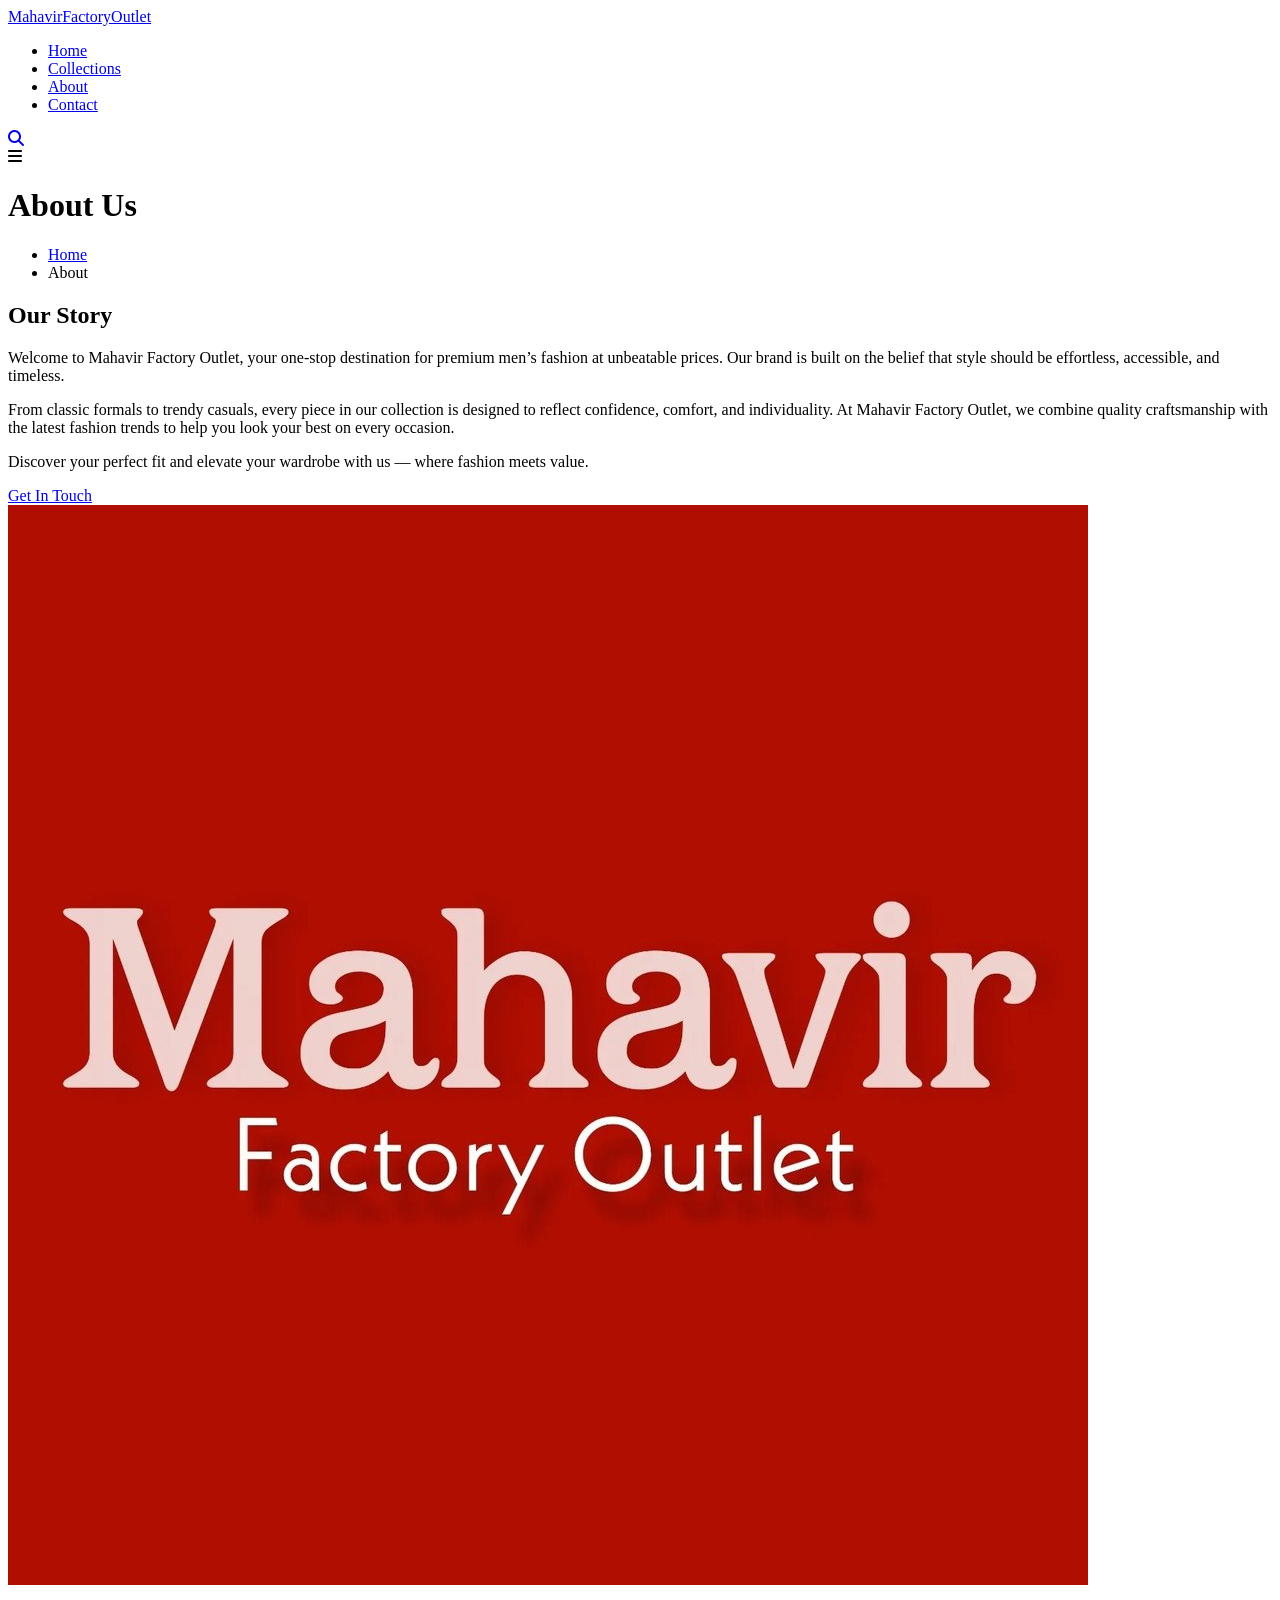
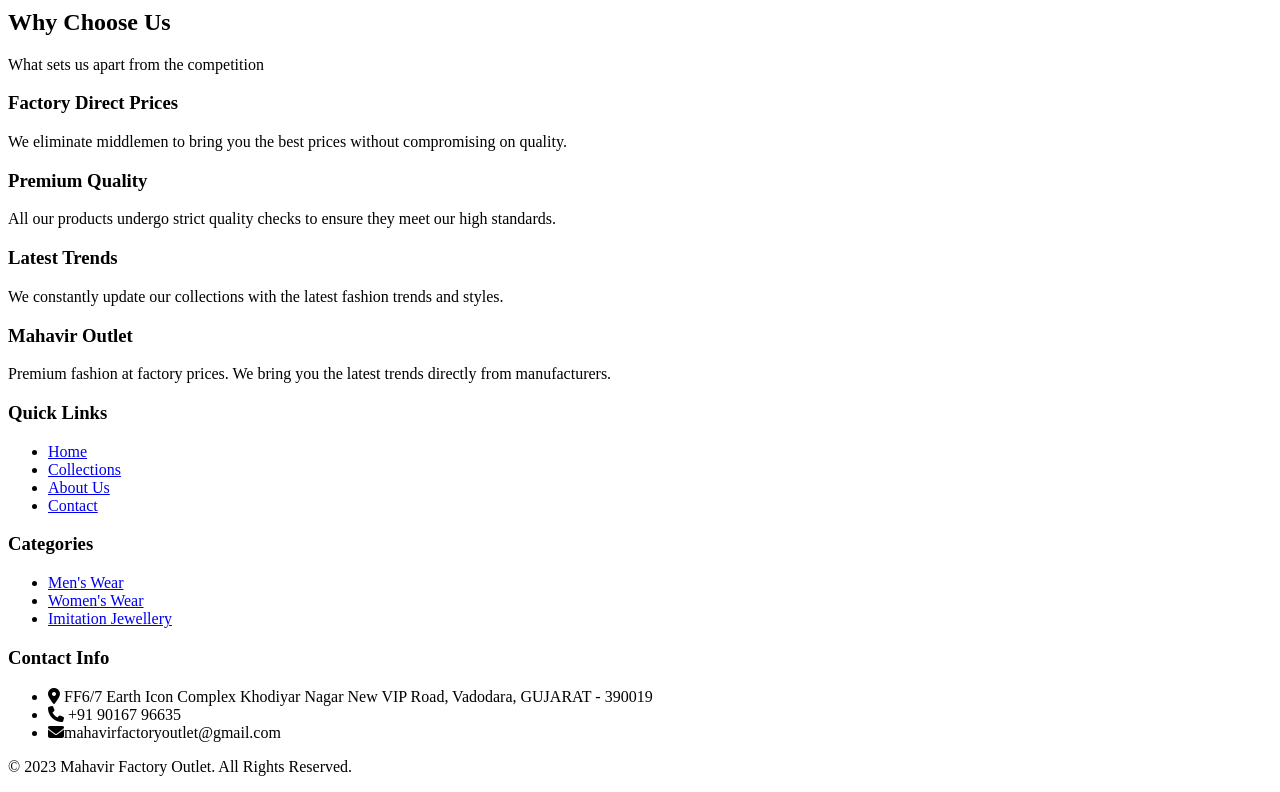
==== about.html @ 2e47fcfe "Add files via upload" ====
<!DOCTYPE html>
<html lang="en">
<head>
    <meta charset="UTF-8">
    <meta name="viewport" content="width=device-width, initial-scale=1.0">
    <title>About Us - Mahavir Factory Outlet</title>
    <link rel="stylesheet" href="css/style.css">
    <link rel="stylesheet" href="css/responsive.css">
    <link href="https://fonts.googleapis.com/css2?family=Poppins:wght@300;400;500;600;700;800&display=swap" rel="stylesheet">
    <link rel="stylesheet" href="https://cdnjs.cloudflare.com/ajax/libs/font-awesome/6.4.0/css/all.min.css">
</head>
<body>
    <!-- Header -->
    <header id="header">
        <div class="container">
            <nav class="navbar">
                <a href="index.html" class="logo">Mahavir<span>FactoryOutlet</span></a>
                
                <ul class="nav-links">
                    <li><a href="index.html">Home</a></li>
                    <li><a href="collections.html">Collections</a></li>
                    <li><a href="about.html">About</a></li>
                    <li><a href="contact.html">Contact</a></li>
                </ul>
                
                <div class="nav-icons">
                    <a href="#" class="search-icon"><i class="fas fa-search"></i></a>
                    <div class="hamburger"><i class="fas fa-bars"></i></div>
                </div>
            </nav>
        </div>
    </header>

    <!-- Page Header -->
    <div class="page-header">
        <div class="container">
            <h1>About Us</h1>
            <ul class="breadcrumb">
                <li><a href="index.html">Home</a></li>
                <li>About</li>
            </ul>
        </div>
    </div>
    

    <!-- About Section -->
    <section class="section about">
        <div class="container">
            <div class="about-content">
                <div class="about-text fade-in">
                    <h2>Our Story</h2>
                    <p>Welcome to Mahavir Factory Outlet, your one-stop destination for premium men’s fashion at unbeatable prices. Our brand is built on the belief that style should be effortless, accessible, and timeless. </p>
                    <p>From classic formals to trendy casuals, every piece in our collection is designed to reflect confidence, comfort, and individuality. At Mahavir Factory Outlet, we combine quality craftsmanship with the latest fashion trends to help you look your best on every occasion. </p>
                    <p>Discover your perfect fit and elevate your wardrobe with us — where fashion meets value.</p>
                    <a href="contact.html" class="btn">Get In Touch</a>
                </div>
                <div class="about-img fade-in">
                    <img src="logo.jpg" alt="Our Store">
                </div>
            </div>
        </div>
    </section>
    
    <!-- Why Choose Us Section -->
    <section class="section">
        <div class="container">
            <div class="section-title">
                <h2>Why Choose Us</h2>
                <p>What sets us apart from the competition</p>
            </div>
            
            <div class="collections-grid">
                <div class="collection-card fade-in">
                    <div class="collection-content">
                        <h3>Factory Direct Prices</h3>
                        <p>We eliminate middlemen to bring you the best prices without compromising on quality.</p>
                    </div>
                </div>
                
                <div class="collection-card fade-in">
                    <div class="collection-content">
                        <h3>Premium Quality</h3>
                        <p>All our products undergo strict quality checks to ensure they meet our high standards.</p>
                    </div>
                </div>
                
                <div class="collection-card fade-in">
                    <div class="collection-content">
                        <h3>Latest Trends</h3>
                        <p>We constantly update our collections with the latest fashion trends and styles.</p>
                    </div>
                </div>
            </div>
        </div>
    </section>

    <!-- Footer -->
    <footer>
        <div class="container">
            <div class="footer-content">
                <div class="footer-column">
                    <h3>Mahavir Outlet</h3>
                    <p>Premium fashion at factory prices. We bring you the latest trends directly from manufacturers.</p>
                </div>
                
                <div class="footer-column">
                    <h3>Quick Links</h3>
                    <ul class="footer-links">
                        <li><a href="index.html">Home</a></li>
                        <li><a href="collections.html">Collections</a></li>
                        <li><a href="about.html">About Us</a></li>
                        <li><a href="contact.html">Contact</a></li>
                    </ul>
                </div>
                
                <div class="footer-column">
                    <h3>Categories</h3>
                    <ul class="footer-links">
                        <li><a href="category.html?collection=men">Men's Wear</a></li>
                        <li><a href="category.html?collection=women">Women's Wear</a></li>
                        <li><a href="category.html?collection=jewellery">Imitation Jewellery</a></li>
                    </ul>
                </div>
                
                <div class="footer-column">
                    <h3>Contact Info</h3>
                    <ul class="footer-links">
                        <li><i class="fas fa-map-marker-alt"></i> FF6/7 Earth Icon Complex Khodiyar Nagar New VIP Road, Vadodara, GUJARAT - 390019</li>
                        <li><i class="fas fa-phone"></i> +91 90167 96635</li>
                        <li><i class="fas fa-envelope"></i>mahavirfactoryoutlet@gmail.com</li>
                    </ul>
                </div>
            </div>
            
            <div class="copyright">
                <p>&copy; 2023 Mahavir Factory Outlet. All Rights Reserved.</p>
            </div>
        </div>
    </footer>

    <script src="js/script.js"></script>
</body>
</html>
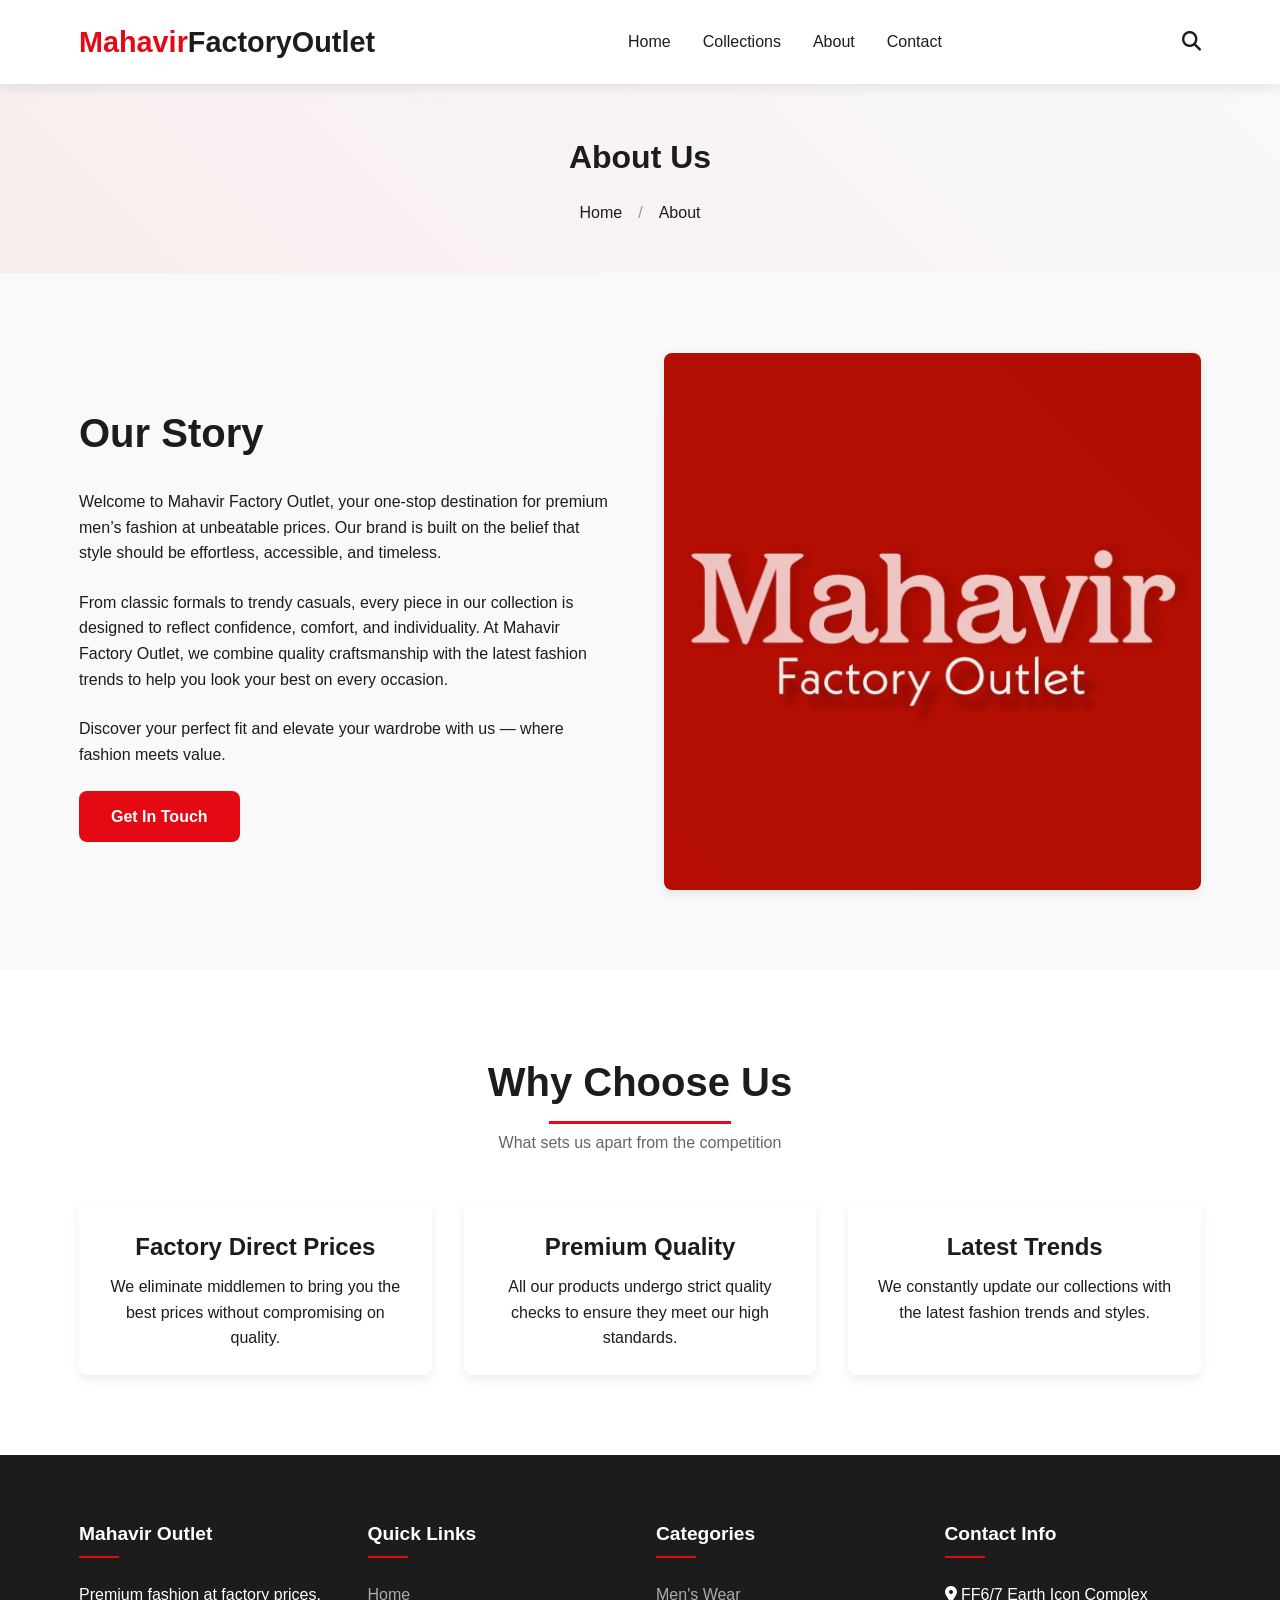
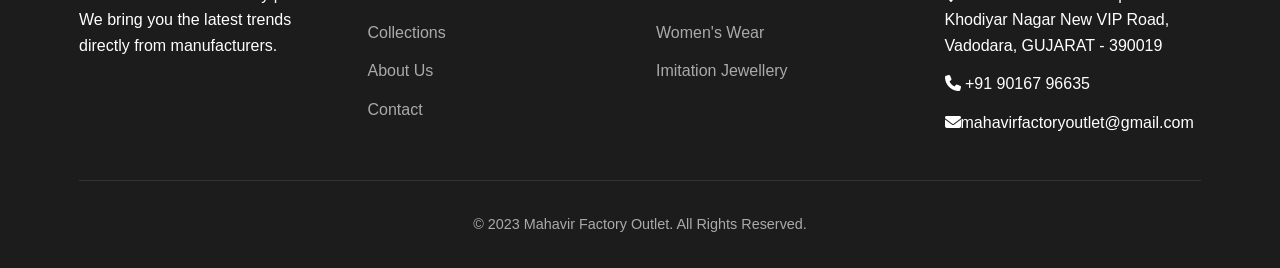
==== commit b0c2e888: "Add files via upload" ====
--- a/about.html
+++ b/about.html
@@ -4,8 +4,8 @@
     <meta charset="UTF-8">
     <meta name="viewport" content="width=device-width, initial-scale=1.0">
     <title>About Us - Mahavir Factory Outlet</title>
-    <link rel="stylesheet" href="css/style.css">
-    <link rel="stylesheet" href="css/responsive.css">
+    <link rel="stylesheet" href="style.css">
+    <link rel="stylesheet" href="responsive.css">
     <link href="https://fonts.googleapis.com/css2?family=Poppins:wght@300;400;500;600;700;800&display=swap" rel="stylesheet">
     <link rel="stylesheet" href="https://cdnjs.cloudflare.com/ajax/libs/font-awesome/6.4.0/css/all.min.css">
 </head>
@@ -138,6 +138,6 @@
         </div>
     </footer>
 
-    <script src="js/script.js"></script>
+    <script src="script.js"></script>
 </body>
 </html>
--- a/style.css
+++ b/style.css
@@ -0,0 +1,839 @@
+/* CSS Variables */
+:root {
+    --primary: #e50914;
+    --primary-dark: #c40812;
+    --secondary: #ffffff;
+    --accent: #f9f9f9;
+    --text: #1c1c1c;
+    --text-light: #666;
+    --light-gray: #e0e0e0;
+    --shadow: 0 4px 12px rgba(0, 0, 0, 0.08);
+    --shadow-hover: 0 10px 30px rgba(0, 0, 0, 0.15);
+    --transition: all 0.3s ease;
+    --border-radius: 8px;
+}
+
+/* CSS Reset */
+* {
+    margin: 0;
+    padding: 0;
+    box-sizing: border-box;
+}
+
+html {
+    scroll-behavior: smooth;
+}
+
+body {
+    font-family: 'Poppins', sans-serif;
+    color: var(--text);
+    background-color: var(--secondary);
+    line-height: 1.6;
+    overflow-x: hidden;
+}
+
+/* Common Styles */
+.container {
+    width: 90%;
+    max-width: 1200px;
+    margin: 0 auto;
+    padding: 0 15px;
+}
+
+.btn {
+    display: inline-block;
+    padding: 0.8rem 2rem;
+    background-color: var(--primary);
+    color: var(--secondary);
+    border: none;
+    border-radius: var(--border-radius);
+    font-weight: 600;
+    text-decoration: none;
+    transition: var(--transition);
+    cursor: pointer;
+    text-align: center;
+}
+
+.btn:hover {
+    background-color: var(--primary-dark);
+    transform: translateY(-3px);
+    box-shadow: 0 10px 20px rgba(229, 9, 20, 0.2);
+}
+
+.btn-outline {
+    background-color: transparent;
+    border: 2px solid var(--primary);
+    color: var(--primary);
+}
+
+.btn-outline:hover {
+    background-color: var(--primary);
+    color: var(--secondary);
+}
+
+.section {
+    padding: 5rem 0;
+}
+
+.section-title {
+    text-align: center;
+    margin-bottom: 3rem;
+}
+
+.section-title h2 {
+    font-size: 2.5rem;
+    margin-bottom: 1rem;
+    position: relative;
+    display: inline-block;
+}
+
+.section-title h2::after {
+    content: '';
+    position: absolute;
+    width: 60%;
+    height: 3px;
+    background-color: var(--primary);
+    bottom: -10px;
+    left: 20%;
+}
+
+.section-title p {
+    color: var(--text-light);
+    max-width: 600px;
+    margin: 0 auto;
+}
+
+/* Header & Navigation */
+header {
+    background-color: var(--secondary);
+    box-shadow: var(--shadow);
+    position: sticky;
+    top: 0;
+    z-index: 1000;
+    transition: var(--transition);
+}
+
+header.scrolled {
+    padding: 0.5rem 0;
+}
+
+.navbar {
+    display: flex;
+    justify-content: space-between;
+    align-items: center;
+    padding: 1.2rem 0;
+    transition: var(--transition);
+}
+
+.logo {
+    font-size: 1.8rem;
+    font-weight: 800;
+    color: var(--primary);
+    text-decoration: none;
+    display: flex;
+    align-items: center;
+}
+
+.logo span {
+    color: var(--text);
+}
+
+.nav-links {
+    display: flex;
+    list-style: none;
+}
+
+.nav-links li {
+    margin-left: 2rem;
+}
+
+.nav-links a {
+    text-decoration: none;
+    color: var(--text);
+    font-weight: 500;
+    transition: var(--transition);
+    position: relative;
+}
+
+.nav-links a:hover {
+    color: var(--primary);
+}
+
+.nav-links a::after {
+    content: '';
+    position: absolute;
+    width: 0;
+    height: 2px;
+    bottom: -5px;
+    left: 0;
+    background-color: var(--primary);
+    transition: var(--transition);
+}
+
+.nav-links a:hover::after {
+    width: 100%;
+}
+
+.nav-icons {
+    display: flex;
+    align-items: center;
+}
+
+.nav-icons a {
+    margin-left: 1.2rem;
+    color: var(--text);
+    font-size: 1.2rem;
+    transition: var(--transition);
+}
+
+.nav-icons a:hover {
+    color: var(--primary);
+}
+
+.hamburger {
+    display: none;
+    cursor: pointer;
+    font-size: 1.5rem;
+}
+
+/* Hero Section */
+.hero {
+    height: 90vh;
+    background: linear-gradient(rgba(0, 0, 0, 0.7), rgba(0, 0, 0, 0.7)), url('https://images.unsplash.com/photo-1441986300917-64674bd600d8?ixlib=rb-4.0.3&auto=format&fit=crop&w=1950&q=80');
+    background-size: cover;
+    background-position: center;
+    display: flex;
+    align-items: center;
+    color: var(--secondary);
+    text-align: center;
+    position: relative;
+    overflow: hidden;
+}
+
+.hero::before {
+    content: '';
+    position: absolute;
+    top: 0;
+    left: 0;
+    width: 100%;
+    height: 100%;
+    background: linear-gradient(45deg, rgba(229, 9, 20, 0.3), transparent);
+    z-index: 1;
+}
+
+.hero-content {
+    max-width: 800px;
+    margin: 0 auto;
+    position: relative;
+    z-index: 2;
+    animation: fadeInUp 1s ease;
+}
+
+.hero h1 {
+    font-size: 3.5rem;
+    margin-bottom: 1.5rem;
+    font-weight: 700;
+    line-height: 1.2;
+}
+
+.hero p {
+    font-size: 1.2rem;
+    margin-bottom: 2rem;
+    opacity: 0.9;
+}
+
+/* Featured Collections */
+.collections-grid {
+    display: grid;
+    grid-template-columns: repeat(auto-fit, minmax(300px, 1fr));
+    gap: 2rem;
+}
+
+.collection-card {
+    background-color: var(--secondary);
+    border-radius: var(--border-radius);
+    overflow: hidden;
+    box-shadow: var(--shadow);
+    transition: var(--transition);
+    position: relative;
+}
+
+.collection-card:hover {
+    transform: translateY(-10px);
+    box-shadow: var(--shadow-hover);
+}
+
+.collection-img {
+    height: 300px;
+    overflow: hidden;
+}
+
+.collection-img img {
+    width: 100%;
+    height: 100%;
+    object-fit: cover;
+    transition: var(--transition);
+}
+
+.collection-card:hover .collection-img img {
+    transform: scale(1.05);
+}
+
+.collection-content {
+    padding: 1.5rem;
+    text-align: center;
+}
+
+.collection-content h3 {
+    font-size: 1.5rem;
+    margin-bottom: 0.5rem;
+}
+
+/* Products Grid */
+.products-grid {
+    display: grid;
+    grid-template-columns: repeat(auto-fill, minmax(250px, 1fr));
+    gap: 2rem;
+}
+
+.product-card {
+    background-color: var(--secondary);
+    border-radius: var(--border-radius);
+    overflow: hidden;
+    box-shadow: var(--shadow);
+    transition: var(--transition);
+    position: relative;
+}
+
+.product-card:hover {
+    transform: translateY(-5px);
+    box-shadow: var(--shadow-hover);
+}
+
+.product-img {
+    height: 250px;
+    overflow: hidden;
+    position: relative;
+}
+
+.product-img img {
+    width: 100%;
+    height: 100%;
+    object-fit: cover;
+    transition: var(--transition);
+}
+
+.product-card:hover .product-img img {
+    transform: scale(1.05);
+}
+
+.product-badge {
+    position: absolute;
+    top: 10px;
+    left: 10px;
+    background-color: var(--primary);
+    color: var(--secondary);
+    padding: 0.3rem 0.8rem;
+    border-radius: 4px;
+    font-size: 0.8rem;
+    font-weight: 600;
+}
+
+.product-content {
+    padding: 1.5rem;
+}
+
+.product-content h3 {
+    font-size: 1.2rem;
+    margin-bottom: 0.5rem;
+}
+
+/* About Section */
+.about {
+    background-color: var(--accent);
+}
+
+.about-content {
+    display: grid;
+    grid-template-columns: 1fr 1fr;
+    gap: 3rem;
+    align-items: center;
+}
+
+.about-text h2 {
+    font-size: 2.5rem;
+    margin-bottom: 1.5rem;
+}
+
+.about-text p {
+    margin-bottom: 1.5rem;
+}
+
+.about-img {
+    border-radius: var(--border-radius);
+    overflow: hidden;
+    box-shadow: var(--shadow);
+    position: relative;
+}
+
+.about-img::before {
+    content: '';
+    position: absolute;
+    top: 0;
+    left: 0;
+    width: 100%;
+    height: 100%;
+    background: linear-gradient(45deg, rgba(229, 9, 20, 0.1), transparent);
+    z-index: 1;
+}
+
+.about-img img {
+    width: 100%;
+    height: auto;
+    display: block;
+    transition: var(--transition);
+}
+
+.about-img:hover img {
+    transform: scale(1.05);
+}
+
+/* Contact Section */
+.contact-content {
+    display: grid;
+    grid-template-columns: 1fr 1fr;
+    gap: 3rem;
+}
+
+.contact-info {
+    display: flex;
+    flex-direction: column;
+    gap: 1.5rem;
+}
+
+.contact-item {
+    display: flex;
+    align-items: flex-start;
+    gap: 1rem;
+}
+
+.contact-icon {
+    background-color: var(--primary);
+    color: var(--secondary);
+    width: 40px;
+    height: 40px;
+    border-radius: 50%;
+    display: flex;
+    align-items: center;
+    justify-content: center;
+    flex-shrink: 0;
+}
+
+.contact-text h3 {
+    margin-bottom: 0.3rem;
+}
+
+.social-links {
+    display: flex;
+    gap: 1rem;
+    margin-top: 1rem;
+    flex-direction: column;
+}
+
+.social-links a {
+    display: inline-flex;
+    align-items: center;
+    gap: 0.5rem;
+    padding: 0.8rem 1.5rem;
+    border-radius: var(--border-radius);
+    text-decoration: none;
+    font-weight: 600;
+    transition: var(--transition);
+    text-align: center;
+    justify-content: center;
+}
+
+.social-links .whatsapp-btn {
+    background-color: #25D366;
+    color: white;
+}
+
+.social-links .whatsapp-btn:hover {
+    background-color: #128C7E;
+    transform: translateY(-3px);
+    box-shadow: 0 10px 20px rgba(37, 211, 102, 0.2);
+}
+
+.social-links .btn {
+    background-color: var(--primary);
+    color: white;
+}
+
+.social-links .btn:hover {
+    background-color: var(--primary-dark);
+    transform: translateY(-3px);
+}
+
+.map {
+    border-radius: var(--border-radius);
+    overflow: hidden;
+    box-shadow: var(--shadow);
+    height: 100%;
+}
+
+.map iframe {
+    width: 100%;
+    height: 100%;
+    border: none;
+}
+
+/* Footer */
+footer {
+    background-color: #1c1c1c;
+    color: var(--secondary);
+    padding: 4rem 0 2rem;
+}
+
+.footer-content {
+    display: grid;
+    grid-template-columns: repeat(auto-fit, minmax(200px, 1fr));
+    gap: 2rem;
+    margin-bottom: 2rem;
+}
+
+.footer-column h3 {
+    font-size: 1.2rem;
+    margin-bottom: 1.5rem;
+    position: relative;
+    padding-bottom: 0.5rem;
+}
+
+.footer-column h3::after {
+    content: '';
+    position: absolute;
+    width: 40px;
+    height: 2px;
+    background-color: var(--primary);
+    bottom: 0;
+    left: 0;
+}
+
+.footer-links {
+    list-style: none;
+}
+
+.footer-links li {
+    margin-bottom: 0.8rem;
+}
+
+.footer-links a {
+    color: #aaa;
+    text-decoration: none;
+    transition: var(--transition);
+}
+
+.footer-links a:hover {
+    color: var(--secondary);
+    padding-left: 5px;
+}
+
+.copyright {
+    text-align: center;
+    padding-top: 2rem;
+    border-top: 1px solid #333;
+    color: #aaa;
+    font-size: 0.9rem;
+}
+
+/* Page-specific styles */
+.page-header {
+    background-color: var(--accent);
+    padding: 3rem 0;
+    text-align: center;
+    position: relative;
+    overflow: hidden;
+}
+
+.page-header::before {
+    content: '';
+    position: absolute;
+    top: 0;
+    left: 0;
+    width: 100%;
+    height: 100%;
+    background: linear-gradient(45deg, rgba(229, 9, 20, 0.05), transparent);
+    z-index: 1;
+}
+
+.page-header .container {
+    position: relative;
+    z-index: 2;
+}
+
+.breadcrumb {
+    display: flex;
+    justify-content: center;
+    list-style: none;
+    margin-top: 1rem;
+}
+
+.breadcrumb li {
+    margin: 0 0.5rem;
+}
+
+.breadcrumb li:not(:last-child)::after {
+    content: '/';
+    margin-left: 1rem;
+    color: #999;
+}
+
+.breadcrumb a {
+    color: var(--text);
+    text-decoration: none;
+    transition: var(--transition);
+}
+
+.breadcrumb a:hover {
+    color: var(--primary);
+}
+
+/* Category Grid */
+.category-grid {
+    display: grid;
+    grid-template-columns: repeat(auto-fill, minmax(200px, 1fr));
+    gap: 2rem;
+}
+
+.category-card {
+    background-color: var(--secondary);
+    border-radius: var(--border-radius);
+    overflow: hidden;
+    box-shadow: var(--shadow);
+    transition: var(--transition);
+    text-align: center;
+}
+
+.category-card:hover {
+    transform: translateY(-5px);
+    box-shadow: var(--shadow-hover);
+}
+
+.category-img {
+    height: 200px;
+    overflow: hidden;
+}
+
+.category-img img {
+    width: 100%;
+    height: 100%;
+    object-fit: cover;
+    transition: var(--transition);
+}
+
+.category-card:hover .category-img img {
+    transform: scale(1.05);
+}
+
+.category-content {
+    padding: 1.5rem 1rem;
+}
+
+/* Product Detail */
+.product-detail {
+    display: grid;
+    grid-template-columns: 1fr 1fr;
+    gap: 3rem;
+    margin-top: 2rem;
+}
+
+.product-gallery {
+    display: flex;
+    flex-direction: column;
+    gap: 1rem;
+}
+
+.main-image {
+    height: 500px;
+    overflow: hidden;
+    border-radius: var(--border-radius);
+    position: relative;
+}
+
+.main-image img {
+    width: 100%;
+    height: 100%;
+    object-fit: cover;
+    transition: var(--transition);
+}
+
+.thumbnail-container {
+    display: flex;
+    gap: 1rem;
+    overflow-x: auto;
+    padding: 0.5rem 0;
+}
+
+.thumbnail {
+    width: 80px;
+    height: 80px;
+    border-radius: 4px;
+    overflow: hidden;
+    cursor: pointer;
+    border: 2px solid transparent;
+    transition: var(--transition);
+    flex-shrink: 0;
+}
+
+.thumbnail.active {
+    border-color: var(--primary);
+}
+
+.thumbnail img {
+    width: 100%;
+    height: 100%;
+    object-fit: cover;
+}
+
+.product-info h1 {
+    font-size: 2rem;
+    margin-bottom: 1rem;
+}
+
+.product-description {
+    margin-bottom: 1.5rem;
+}
+
+.product-options {
+    margin-bottom: 2rem;
+}
+
+.option-group {
+    margin-bottom: 1.5rem;
+}
+
+.option-group h3 {
+    margin-bottom: 0.5rem;
+}
+
+.options {
+    display: flex;
+    gap: 0.5rem;
+    flex-wrap: wrap;
+}
+
+.option {
+    padding: 0.5rem 1rem;
+    border: 1px solid var(--light-gray);
+    border-radius: 4px;
+    cursor: pointer;
+    transition: var(--transition);
+}
+
+.option:hover, .option.active {
+    border-color: var(--primary);
+    background-color: rgba(229, 9, 20, 0.05);
+}
+
+.whatsapp-btn {
+    display: inline-flex;
+    align-items: center;
+    gap: 0.5rem;
+    background-color: #25D366;
+    color: white;
+    padding: 0.8rem 1.5rem;
+    border-radius: var(--border-radius);
+    text-decoration: none;
+    font-weight: 600;
+    transition: var(--transition);
+}
+
+.whatsapp-btn:hover {
+    background-color: #128C7E;
+    transform: translateY(-3px);
+    box-shadow: 0 10px 20px rgba(37, 211, 102, 0.2);
+}
+
+/* Animations */
+@keyframes fadeInUp {
+    from {
+        opacity: 0;
+        transform: translateY(30px);
+    }
+    to {
+        opacity: 1;
+        transform: translateY(0);
+    }
+}
+
+@keyframes fadeInLeft {
+    from {
+        opacity: 0;
+        transform: translateX(-30px);
+    }
+    to {
+        opacity: 1;
+        transform: translateX(0);
+    }
+}
+
+@keyframes fadeInRight {
+    from {
+        opacity: 0;
+        transform: translateX(30px);
+    }
+    to {
+        opacity: 1;
+        transform: translateX(0);
+    }
+}
+
+.fade-in {
+    opacity: 0;
+    transform: translateY(20px);
+    transition: opacity 0.6s ease, transform 0.6s ease;
+}
+
+.fade-in.visible {
+    opacity: 1;
+    transform: translateY(0);
+}
+/* Product Detail Page Specific Styles */
+.action-buttons {
+    display: flex;
+    gap: 1rem;
+    flex-wrap: wrap;
+    margin-top: 2rem;
+}
+
+.action-buttons .whatsapp-btn,
+.action-buttons .btn {
+    flex: 1;
+    min-width: 200px;
+}
+
+.error-message {
+    text-align: center;
+    padding: 3rem 0;
+}
+
+.error-message h2 {
+    color: var(--primary);
+    margin-bottom: 1rem;
+}
+
+.error-message p {
+    margin-bottom: 2rem;
+    color: var(--text-light);
+}
+
+/* Responsive adjustments for product detail */
+@media (max-width: 768px) {
+    .action-buttons {
+        flex-direction: column;
+    }
+    
+    .action-buttons .whatsapp-btn,
+    .action-buttons .btn {
+        width: 100%;
+    }
+}
--- a/responsive.css
+++ b/responsive.css
@@ -0,0 +1,95 @@
+/* Responsive Styles */
+@media (max-width: 992px) {
+    .about-content,
+    .contact-content,
+    .product-detail {
+        grid-template-columns: 1fr;
+    }
+
+    .hero h1 {
+        font-size: 2.8rem;
+    }
+    
+    .social-links {
+        flex-direction: row;
+        flex-wrap: wrap;
+    }
+}
+
+@media (max-width: 768px) {
+    .hamburger {
+        display: block;
+    }
+
+    .nav-links {
+        position: fixed;
+        top: 70px;
+        left: -100%;
+        width: 100%;
+        height: calc(100vh - 70px);
+        background-color: var(--secondary);
+        flex-direction: column;
+        align-items: center;
+        justify-content: flex-start;
+        padding-top: 2rem;
+        transition: var(--transition);
+        box-shadow: 0 10px 15px rgba(0, 0, 0, 0.1);
+        z-index: 999;
+    }
+
+    .nav-links.active {
+        left: 0;
+    }
+
+    .nav-links li {
+        margin: 1rem 0;
+    }
+
+    .hero h1 {
+        font-size: 2.2rem;
+    }
+
+    .section-title h2 {
+        font-size: 2rem;
+    }
+
+    .main-image {
+        height: 400px;
+    }
+    
+    .social-links {
+        flex-direction: column;
+    }
+    
+    .social-links a {
+        width: 100%;
+    }
+}
+
+@media (max-width: 576px) {
+    .hero h1 {
+        font-size: 1.8rem;
+    }
+
+    .section {
+        padding: 3rem 0;
+    }
+
+    .btn {
+        padding: 0.7rem 1.5rem;
+    }
+
+    .product-detail {
+        gap: 2rem;
+    }
+    
+    .collections-grid,
+    .products-grid,
+    .category-grid {
+        grid-template-columns: 1fr;
+    }
+    
+    .footer-content {
+        grid-template-columns: 1fr;
+    }
+}
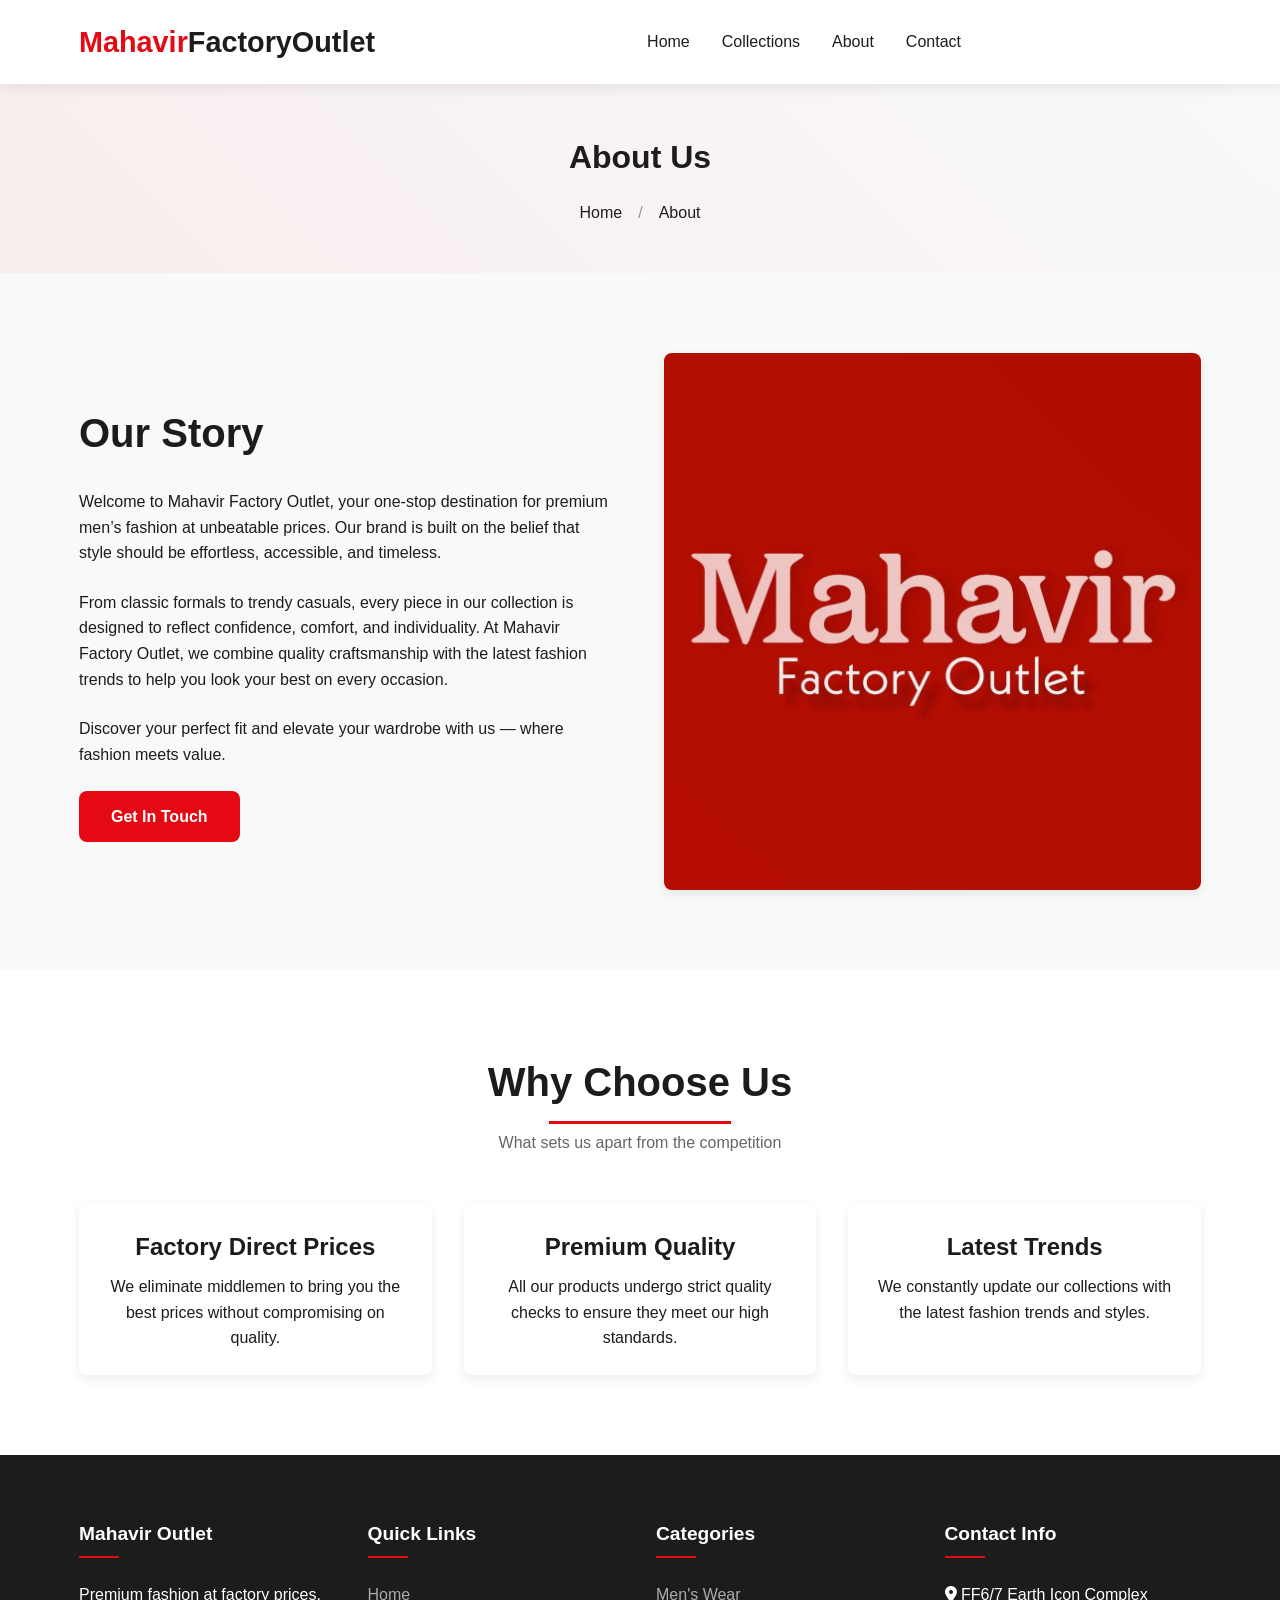
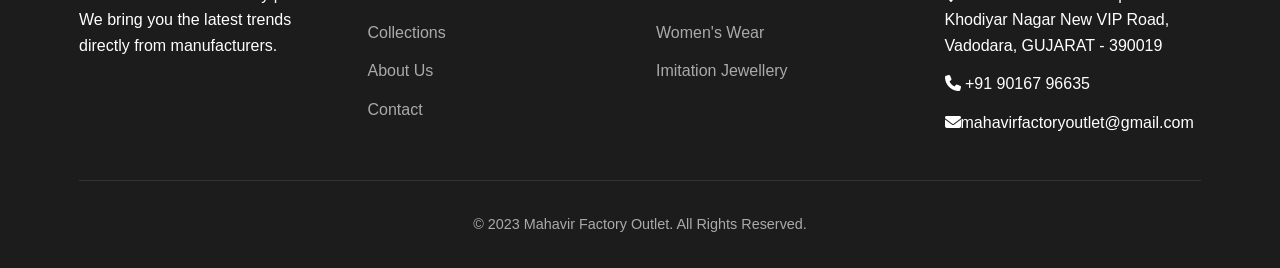
==== commit ad69560b: "Add files via upload" ====
--- a/about.html
+++ b/about.html
@@ -24,7 +24,6 @@
                 </ul>
                 
                 <div class="nav-icons">
-                    <a href="#" class="search-icon"><i class="fas fa-search"></i></a>
                     <div class="hamburger"><i class="fas fa-bars"></i></div>
                 </div>
             </nav>
